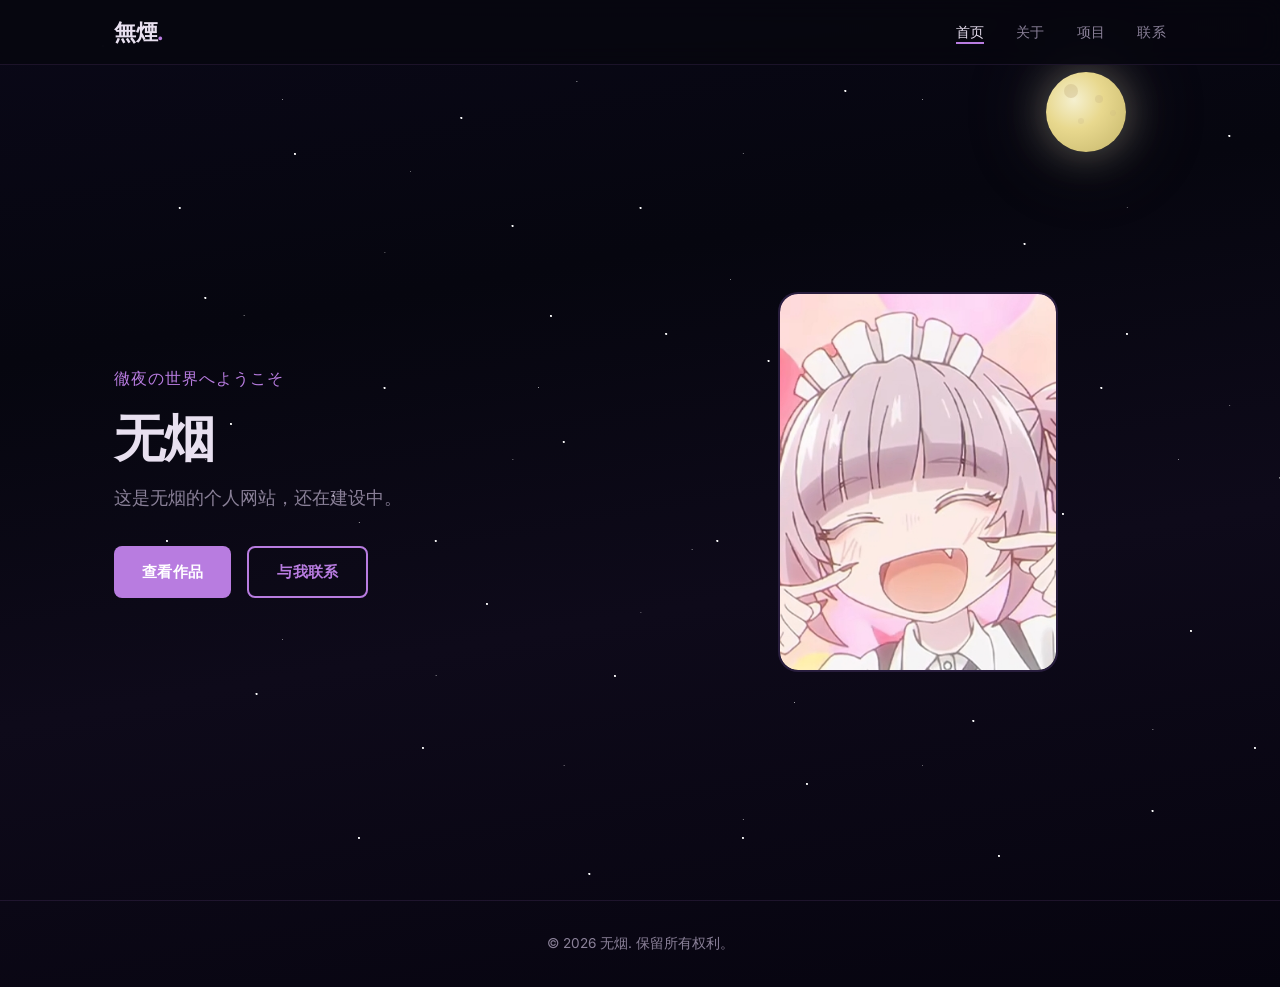
==== index.html @ 62977b9c "搭建个人作品集网站初始版本 四个页面：首页、关于、项目、联系。暗夜紫色调主题， 星空背景 + 月亮动画，七草荠角色展示，Formspree 联系表单， 响应式适配桌面/平板/手机。  Co-Autho" ====
<!DOCTYPE html>
<html lang="zh-CN">
<head>
  <meta charset="UTF-8">
  <meta name="viewport" content="width=device-width, initial-scale=1.0">
  <title>无烟 — 个人网站</title>
  <link rel="icon" type="image/svg+xml" href="img/favicon.svg">
  <link rel="stylesheet" href="css/style.css">
  <link rel="preconnect" href="https://fonts.googleapis.com">
  <link rel="preconnect" href="https://fonts.gstatic.com" crossorigin>
  <link href="https://fonts.googleapis.com/css2?family=Inter:wght@400;500;600;700;800&display=swap" rel="stylesheet">
</head>
<body>

  <!-- 夜空背景 -->
  <div class="night-sky">
    <div class="moon"></div>
    <div class="stars-layer stars-slow"></div>
    <div class="stars-layer stars-mid"></div>
    <div class="stars-layer stars-fast"></div>
  </div>

  <!-- 导航栏 -->
  <nav class="navbar">
    <div class="container">
      <a href="index.html" class="logo">無煙<span>.</span></a>

      <button class="menu-toggle" aria-label="切换菜单">
        <span></span><span></span><span></span>
      </button>

      <ul class="nav-links">
        <li><a href="index.html" class="active">首页</a></li>
        <li><a href="about.html">关于</a></li>
        <li><a href="projects.html">项目</a></li>
        <li><a href="contact.html">联系</a></li>
      </ul>
    </div>
  </nav>

  <!-- 首屏区域 -->
  <section class="hero">
    <div class="container">
      <div class="hero-content">
        <p class="hero-greeting">徹夜の世界へようこそ</p>
        <h1 class="hero-name">无烟</h1>
        <p class="hero-tagline">
          这是无烟的个人网站，还在建设中。
        </p>
        <div class="hero-actions">
          <a href="projects.html" class="btn btn-primary">查看作品</a>
          <a href="contact.html" class="btn btn-outline">与我联系</a>
        </div>
      </div>

      <div class="hero-visual">
        <div class="character-frame">
          <img src="img/qicaotupian.jpg" alt="七草荠" class="character-img">
          <div class="character-glow"></div>
        </div>
      </div>
    </div>
  </section>

  <footer>
    <p>&copy; 2026 无烟. 保留所有权利。</p>
  </footer>

  <script src="js/main.js"></script>
</body>
</html>
---- css/style.css ----
/* ===== CSS Custom Properties ===== */
:root {
  --bg-primary: #06060f;
  --bg-secondary: #0e0c1a;
  --bg-card: #131026;
  --accent: #b87ce0;
  --accent-secondary: #e071d3;
  --accent-glow: rgba(184, 124, 224, 0.25);
  --text-primary: #e8e0f0;
  --text-muted: #8a8098;
  --border: rgba(184, 124, 224, 0.12);
  --radius: 12px;
  --transition: 0.25s ease;
  --max-width: 1100px;
}

/* ===== Reset & Base ===== */
*,
*::before,
*::after {
  box-sizing: border-box;
  margin: 0;
  padding: 0;
}

html {
  scroll-behavior: smooth;
}

body {
  font-family: 'Inter', -apple-system, BlinkMacSystemFont, 'Segoe UI', Roboto, sans-serif;
  background: linear-gradient(170deg, #0a0818 0%, #06060f 30%, #0e0a1a 60%, #06040f 100%);
  color: var(--text-primary);
  line-height: 1.6;
  min-height: 100vh;
  animation: pageFadeIn 0.5s ease;
}

@keyframes pageFadeIn {
  from { opacity: 0; }
  to { opacity: 1; }
}

a {
  color: var(--accent);
  text-decoration: none;
  transition: color var(--transition);
}

a:hover {
  color: var(--accent-secondary);
}

img {
  max-width: 100%;
  display: block;
}

/* ===== Navigation ===== */
.navbar {
  position: fixed;
  top: 0;
  left: 0;
  right: 0;
  z-index: 100;
  background: rgba(6, 6, 15, 0.85);
  backdrop-filter: blur(12px);
  border-bottom: 1px solid var(--border);
}

.navbar .container {
  display: flex;
  align-items: center;
  justify-content: space-between;
  height: 64px;
  max-width: var(--max-width);
  margin: 0 auto;
  padding: 0 24px;
}

.logo {
  font-size: 1.4rem;
  font-weight: 700;
  color: var(--text-primary);
  letter-spacing: -0.5px;
}

.logo span {
  color: var(--accent);
}

.nav-links {
  display: flex;
  list-style: none;
  gap: 32px;
}

.nav-links a {
  color: var(--text-muted);
  font-size: 0.9rem;
  font-weight: 500;
  letter-spacing: 0.3px;
  position: relative;
  transition: color 0.2s ease;
}

.nav-links a:hover,
.nav-links a.active {
  color: var(--text-primary);
}

.nav-links a::after {
  content: '';
  position: absolute;
  bottom: -4px;
  left: 0;
  width: 0;
  height: 2px;
  background: var(--accent);
  transition: width 0.2s ease;
}

.nav-links a:hover::after,
.nav-links a.active::after {
  width: 100%;
}

/* Mobile menu toggle */
.menu-toggle {
  display: none;
  flex-direction: column;
  gap: 5px;
  cursor: pointer;
  background: none;
  border: none;
  padding: 4px;
}

.menu-toggle span {
  display: block;
  width: 24px;
  height: 2px;
  background: var(--text-primary);
  border-radius: 2px;
  transition: var(--transition);
}

/* ===== Container ===== */
.container {
  max-width: var(--max-width);
  margin: 0 auto;
  padding: 0 24px;
}

/* ===== Night Sky Background ===== */
.night-sky {
  position: fixed;
  inset: 0;
  pointer-events: none;
  z-index: 0;
  overflow: hidden;
}

/* Moon */
.moon {
  position: absolute;
  top: 8%;
  right: 12%;
  width: 80px;
  height: 80px;
  border-radius: 50%;
  background: radial-gradient(circle at 35% 35%, #f5f0d0, #e8d88e 40%, #c4b56a 100%);
  box-shadow:
    0 0 40px rgba(245, 240, 208, 0.3),
    0 0 80px rgba(245, 240, 208, 0.15),
    0 0 120px rgba(200, 180, 120, 0.1);
  animation: moonPulse 4s ease-in-out infinite;
}

.moon::before {
  content: '';
  position: absolute;
  top: 12px;
  left: 18px;
  width: 14px;
  height: 14px;
  border-radius: 50%;
  background: rgba(200, 180, 130, 0.4);
  box-shadow:
    28px 8px 0 -3px rgba(200, 180, 130, 0.3),
    42px 22px 0 -4px rgba(200, 180, 130, 0.2),
    10px 30px 0 -4px rgba(200, 180, 130, 0.25);
}

/* Star Layers */
.stars-layer {
  position: absolute;
  inset: 0;
}

.stars-slow {
  --star-size: 1.5px;
  --star-count: 60;
  animation: twinkleSlow 3s ease-in-out infinite;
}

.stars-mid {
  --star-size: 1px;
  --star-count: 80;
  animation: twinkleMid 2s ease-in-out infinite;
}

.stars-fast {
  --star-size: 1px;
  --star-count: 50;
  animation: twinkleFast 1.5s ease-in-out infinite;
}

.stars-layer::before {
  content: '';
  position: absolute;
  width: var(--star-size);
  height: var(--star-size);
  border-radius: 50%;
  background: white;
  top: 5%;
  left: 8%;
  box-shadow:
    15vw 12vh 0 white,
    28vw 8vh 0 white,
    42vw 18vh 0 white,
    58vw 5vh 0 white,
    72vw 22vh 0 white,
    88vw 10vh 0 white,
    8vw 28vh 0 white,
    22vw 38vh 0 white,
    35vw 30vh 0 white,
    52vw 35vh 0 white,
    65vw 45vh 0 white,
    80vw 32vh 0 white,
    92vw 48vh 0 white,
    5vw 55vh 0 white,
    18vw 50vh 0 white,
    30vw 62vh 0 white,
    48vw 55vh 0 white,
    60vw 68vh 0 white,
    75vw 52vh 0 white,
    85vw 65vh 0 white,
    95vw 58vh 0 white,
    12vw 72vh 0 white,
    25vw 78vh 0 white,
    40vw 70vh 0 white,
    55vw 82vh 0 white,
    68vw 75vh 0 white,
    82vw 85vh 0 white,
    90vw 78vh 0 white,
    20vw 88vh 0 white,
    38vw 92vh 0 white,
    50vw 88vh 0 white,
    70vw 90vh 0 white,
    6vw 18vh 0 white,
    32vw 20vh 0 white,
    44vw 32vh 0 white,
    62vw 28vh 0 white,
    78vw 38vh 0 white,
    10vw 42vh 0 white,
    26vw 55vh 0 white,
    36vw 44vh 0 white;
}

.stars-mid::before {
  top: 3%;
  left: 12%;
  box-shadow:
    10vw 8vh 0 rgba(255,255,255,0.7),
    20vw 16vh 0 rgba(255,255,255,0.5),
    33vw 6vh 0 rgba(255,255,255,0.8),
    46vw 14vh 0 rgba(255,255,255,0.6),
    60vw 8vh 0 rgba(255,255,255,0.7),
    76vw 20vh 0 rgba(255,255,255,0.5),
    90vw 6vh 0 rgba(255,255,255,0.6),
    7vw 32vh 0 rgba(255,255,255,0.7),
    18vw 25vh 0 rgba(255,255,255,0.5),
    30vw 40vh 0 rgba(255,255,255,0.8),
    45vw 28vh 0 rgba(255,255,255,0.6),
    56vw 38vh 0 rgba(255,255,255,0.7),
    70vw 30vh 0 rgba(255,255,255,0.5),
    84vw 42vh 0 rgba(255,255,255,0.6),
    94vw 28vh 0 rgba(255,255,255,0.7),
    4vw 48vh 0 rgba(255,255,255,0.5),
    16vw 55vh 0 rgba(255,255,255,0.8),
    28vw 48vh 0 rgba(255,255,255,0.6),
    42vw 58vh 0 rgba(255,255,255,0.7),
    54vw 50vh 0 rgba(255,255,255,0.5),
    68vw 60vh 0 rgba(255,255,255,0.6),
    80vw 48vh 0 rgba(255,255,255,0.7),
    92vw 58vh 0 rgba(255,255,255,0.5),
    10vw 68vh 0 rgba(255,255,255,0.6),
    22vw 72vh 0 rgba(255,255,255,0.7),
    38vw 65vh 0 rgba(255,255,255,0.5),
    50vw 75vh 0 rgba(255,255,255,0.8),
    64vw 68vh 0 rgba(255,255,255,0.6),
    78vw 78vh 0 rgba(255,255,255,0.7),
    88vw 70vh 0 rgba(255,255,255,0.5),
    32vw 82vh 0 rgba(255,255,255,0.6),
    46vw 88vh 0 rgba(255,255,255,0.7),
    60vw 82vh 0 rgba(255,255,255,0.5);
}

/* Star Twinkle Animations */
@keyframes twinkleSlow {
  0%, 100% { opacity: 0.7; }
  50% { opacity: 1; }
}

@keyframes twinkleMid {
  0%, 100% { opacity: 0.5; }
  25% { opacity: 0.9; }
  75% { opacity: 0.4; }
}

@keyframes twinkleFast {
  0%, 100% { opacity: 0.6; }
  33% { opacity: 1; }
  66% { opacity: 0.3; }
}

@keyframes moonPulse {
  0%, 100% { box-shadow: 0 0 40px rgba(245, 240, 208, 0.3), 0 0 80px rgba(245, 240, 208, 0.15), 0 0 120px rgba(200, 180, 120, 0.1); }
  50% { box-shadow: 0 0 55px rgba(245, 240, 208, 0.4), 0 0 100px rgba(245, 240, 208, 0.22), 0 0 140px rgba(200, 180, 120, 0.15); }
}

/* ===== Hero Section ===== */
.hero {
  min-height: 100vh;
  display: flex;
  align-items: center;
  padding-top: 64px;
  position: relative;
  z-index: 1;
}

.hero .container {
  display: grid;
  grid-template-columns: 1fr 1fr;
  gap: 60px;
  align-items: center;
  width: 100%;
}

.hero-content {
  animation: fadeInUp 0.8s ease;
}

.hero-greeting {
  font-size: 1rem;
  color: var(--accent);
  font-weight: 500;
  letter-spacing: 1px;
  margin-bottom: 16px;
  text-transform: uppercase;
}

.hero-name {
  font-size: 3.2rem;
  font-weight: 800;
  line-height: 1.15;
  margin-bottom: 16px;
  letter-spacing: -1px;
}

.hero-name span {
  display: block;
  color: var(--accent);
}

.hero-tagline {
  font-size: 1.15rem;
  color: var(--text-muted);
  max-width: 460px;
  margin-bottom: 32px;
  line-height: 1.7;
}

.hero-actions {
  display: flex;
  gap: 16px;
  flex-wrap: wrap;
}

.btn {
  display: inline-flex;
  align-items: center;
  justify-content: center;
  padding: 12px 28px;
  border-radius: 8px;
  font-size: 0.95rem;
  font-weight: 600;
  letter-spacing: 0.3px;
  cursor: pointer;
  border: none;
  transition: all var(--transition);
}

.btn-primary {
  background: var(--accent);
  color: #fff;
}

.btn-primary:hover {
  background: #9e5fc7;
  color: #fff;
  transform: translateY(-1px);
  box-shadow: 0 4px 20px rgba(184, 124, 224, 0.35);
}

.btn-outline {
  background: transparent;
  color: var(--accent);
  border: 2px solid var(--accent);
}

.btn-outline:hover {
  background: rgba(184, 124, 224, 0.08);
  color: var(--accent);
  transform: translateY(-1px);
}

/* Photo placeholder (sub-pages) */
.hero-visual {
  display: flex;
  justify-content: center;
  align-items: center;
  animation: fadeInUp 0.8s ease 0.15s both;
}

.photo-placeholder {
  width: 300px;
  height: 300px;
  border-radius: 50%;
  background: var(--bg-card);
  border: 3px solid var(--border);
  display: flex;
  align-items: center;
  justify-content: center;
  position: relative;
  overflow: hidden;
}

.photo-placeholder::before {
  content: '';
  position: absolute;
  inset: -4px;
  border-radius: 50%;
  background: conic-gradient(var(--accent), var(--accent-secondary), var(--accent));
  opacity: 0.3;
  filter: blur(20px);
}

.photo-placeholder .placeholder-icon {
  position: relative;
  z-index: 1;
  font-size: 5rem;
  color: var(--text-muted);
  opacity: 0.5;
}

/* Character Frame */
.character-frame {
  position: relative;
  width: 280px;
  height: 380px;
  border-radius: 20px;
  background: var(--bg-card);
  border: 2px solid var(--border);
  overflow: hidden;
  display: flex;
  align-items: center;
  justify-content: center;
}

.character-frame::before {
  content: '';
  position: absolute;
  inset: -2px;
  border-radius: 22px;
  background: linear-gradient(180deg, var(--accent), var(--accent-secondary), transparent 70%);
  opacity: 0.3;
  z-index: 0;
}

.character-placeholder {
  position: relative;
  z-index: 1;
  text-align: center;
  display: flex;
  flex-direction: column;
  align-items: center;
  gap: 8px;
}

.character-placeholder span {
  font-size: 1.6rem;
  font-weight: 700;
  color: var(--text-primary);
  letter-spacing: 2px;
}

.character-placeholder small {
  font-size: 0.8rem;
  color: var(--text-muted);
  letter-spacing: 1px;
  font-weight: 400;
}

.character-img {
  position: relative;
  z-index: 1;
  width: 100%;
  height: 100%;
  object-fit: cover;
  border-radius: 18px;
  display: block;
}

.character-glow {
  position: absolute;
  bottom: -30px;
  left: 50%;
  transform: translateX(-50%);
  width: 200px;
  height: 60px;
  background: radial-gradient(ellipse, rgba(224, 113, 211, 0.2), transparent);
  filter: blur(8px);
}

/* ===== About Page ===== */
.about-grid {
  display: grid;
  grid-template-columns: 1fr 1fr;
  gap: 48px;
  align-items: start;
}

.about-text {
  color: var(--text-muted);
  font-size: 1.15rem;
  line-height: 1.9;
}

.about-skills-title {
  font-size: 1.2rem;
  margin-bottom: 20px;
  color: var(--accent);
}

.skills-list {
  display: flex;
  flex-wrap: wrap;
  gap: 10px;
}

/* ===== Section Styles (shared) ===== */
.page-section {
  padding: 100px 0;
  min-height: calc(100vh - 64px);
  display: flex;
  align-items: center;
}

.section-title {
  font-size: 2rem;
  font-weight: 700;
  margin-bottom: 12px;
  letter-spacing: -0.5px;
}

.section-line {
  width: 60px;
  height: 3px;
  background: var(--accent);
  border-radius: 2px;
  margin-bottom: 40px;
}

/* ===== Skill Tags ===== */
.skill-tag {
  display: inline-block;
  padding: 6px 16px;
  background: var(--bg-card);
  border: 1px solid var(--border);
  border-radius: 20px;
  font-size: 0.85rem;
  color: var(--text-muted);
  transition: all var(--transition);
}

.skill-tag:hover {
  border-color: var(--accent);
  color: var(--accent);
}

/* ===== Projects Grid ===== */
.projects-grid {
  display: grid;
  grid-template-columns: repeat(3, 1fr);
  gap: 28px;
}

.project-card {
  background: var(--bg-card);
  border: 1px solid var(--border);
  border-radius: var(--radius);
  overflow: hidden;
  transition: transform 0.2s ease, box-shadow 0.2s ease, border-color 0.2s ease;
  display: flex;
  flex-direction: column;
}

.project-card:hover {
  border-color: var(--accent);
  transform: translateY(-6px);
  box-shadow: 0 12px 40px rgba(184, 124, 224, 0.15);
}

.project-image {
  height: 200px;
  background: linear-gradient(145deg, var(--bg-secondary), var(--bg-card));
  display: flex;
  align-items: center;
  justify-content: center;
}

.project-placeholder {
  font-size: 3.5rem;
  opacity: 0.6;
  transition: transform var(--transition);
}

.project-card:hover .project-placeholder {
  transform: scale(1.1);
}

.project-img {
  width: 100%;
  height: 100%;
  object-fit: contain;
  padding: 24px;
}

.project-info {
  padding: 24px;
  display: flex;
  flex-direction: column;
  flex: 1;
}

.project-category {
  display: inline-block;
  font-size: 0.75rem;
  font-weight: 600;
  letter-spacing: 1.5px;
  text-transform: uppercase;
  color: var(--accent);
  margin-bottom: 10px;
}

.project-title {
  font-size: 1.25rem;
  font-weight: 600;
  margin-bottom: 10px;
}

.project-desc {
  color: var(--text-muted);
  font-size: 0.92rem;
  line-height: 1.7;
  margin-bottom: 16px;
}

.project-tags {
  display: flex;
  flex-wrap: wrap;
  gap: 8px;
  margin-bottom: 20px;
}

.project-tags span {
  font-size: 0.78rem;
  padding: 4px 10px;
  background: rgba(184, 124, 224, 0.1);
  color: var(--accent);
  border-radius: 4px;
}

.project-links {
  display: flex;
  align-items: center;
  gap: 12px;
  margin-top: auto;
  padding-top: 8px;
  flex-wrap: wrap;
}

/* ===== Contact Form ===== */
.contact-intro {
  color: var(--text-muted);
  font-size: 1.05rem;
  max-width: 520px;
  margin-bottom: 40px;
}

.contact-form {
  max-width: 600px;
}

.form-row {
  display: grid;
  grid-template-columns: 1fr 1fr;
  gap: 20px;
}

.form-group {
  margin-bottom: 24px;
}

.form-group label {
  display: block;
  font-size: 0.9rem;
  font-weight: 500;
  margin-bottom: 8px;
  color: var(--text-muted);
}

.form-group input,
.form-group textarea {
  width: 100%;
  padding: 12px 16px;
  background: var(--bg-card);
  border: 1px solid var(--border);
  border-radius: 8px;
  color: var(--text-primary);
  font-family: inherit;
  font-size: 0.95rem;
  transition: border-color var(--transition);
  outline: none;
}

.form-group input:focus,
.form-group textarea:focus {
  border-color: var(--accent);
}

.form-group input::placeholder,
.form-group textarea::placeholder {
  color: rgba(138, 128, 152, 0.5);
}

/* Contact Links */
.contact-links {
  margin-top: 48px;
  display: flex;
  gap: 28px;
  flex-wrap: wrap;
}

.contact-link {
  display: flex;
  align-items: center;
  gap: 10px;
  color: var(--text-muted);
  font-size: 0.95rem;
  padding: 10px 18px;
  background: var(--bg-card);
  border: 1px solid var(--border);
  border-radius: 8px;
  transition: all var(--transition);
  word-break: break-all;
}

.contact-link:hover {
  color: var(--accent);
  border-color: var(--accent);
  background: rgba(184, 124, 224, 0.05);
}

.contact-icon {
  font-size: 1.1rem;
}

/* Form Status */
.form-status {
  min-height: 22px;
  margin-bottom: 16px;
  font-size: 0.9rem;
  font-weight: 500;
}

.form-status.success {
  color: #6ee07e;
}

.form-status.error {
  color: #e0716e;
}

/* ===== Footer ===== */
footer {
  position: relative;
  z-index: 1;
  text-align: center;
  padding: 32px 24px;
  border-top: 1px solid var(--border);
  color: var(--text-muted);
  font-size: 0.85rem;
}

/* ===== Animations ===== */
@keyframes fadeInUp {
  from {
    opacity: 0;
    transform: translateY(24px);
  }
  to {
    opacity: 1;
    transform: translateY(0);
  }
}

/* ===== Responsive ===== */
@media (max-width: 1024px) {
  .projects-grid {
    grid-template-columns: repeat(2, 1fr);
  }
}

@media (max-width: 768px) {
  .page-section {
    padding: 80px 0;
    align-items: flex-start;
  }

  .section-title {
    font-size: 1.6rem;
  }

  .hero .container {
    grid-template-columns: 1fr;
    text-align: center;
    gap: 40px;
  }

  .hero-visual {
    order: -1;
  }

  .photo-placeholder,
  .character-frame {
    width: 200px;
    height: 260px;
  }

  .hero-greeting {
    font-size: 0.85rem;
  }

  .hero-name {
    font-size: 2.4rem;
  }

  .hero-tagline {
    margin: 0 auto 32px;
    font-size: 1rem;
  }

  .hero-actions {
    justify-content: center;
  }

  .project-links .btn-outline {
    padding: 8px 14px;
    font-size: 0.8rem;
  }

  .about-grid {
    grid-template-columns: 1fr;
    gap: 36px;
  }

  .about-text {
    font-size: 1.05rem;
  }

  .projects-grid {
    grid-template-columns: 1fr;
  }

  .moon {
    width: 50px;
    height: 50px;
    top: 6%;
    right: 8%;
  }

  .nav-links {
    position: fixed;
    top: 64px;
    left: 0;
    right: 0;
    background: rgba(6, 6, 15, 0.95);
    backdrop-filter: blur(12px);
    flex-direction: column;
    align-items: center;
    gap: 0;
    padding: 24px 0;
    border-bottom: 1px solid var(--border);
    transform: translateY(-100%);
    opacity: 0;
    pointer-events: none;
    transition: all 0.3s ease;
  }

  .nav-links.open {
    transform: translateY(0);
    opacity: 1;
    pointer-events: auto;
  }

  .nav-links li {
    width: 100%;
    text-align: center;
  }

  .nav-links a {
    display: block;
    padding: 14px 0;
    font-size: 1.05rem;
  }

  .menu-toggle {
    display: flex;
  }
}

@media (max-width: 480px) {
  .page-section {
    padding: 60px 0;
  }

  .hero-greeting {
    font-size: 0.75rem;
    letter-spacing: 0.5px;
  }

  .hero-name {
    font-size: 1.7rem;
  }

  .hero-tagline {
    font-size: 0.9rem;
  }

  .hero-actions {
    flex-direction: column;
  }

  .btn {
    width: 100%;
  }

  .character-frame {
    width: 180px;
    height: 240px;
  }

  .project-links {
    flex-direction: column;
    align-items: flex-start;
    gap: 10px;
  }

  .project-links .btn-outline {
    width: 100%;
    text-align: center;
  }

  .form-row {
    grid-template-columns: 1fr;
  }

  .contact-links {
    flex-direction: column;
    gap: 12px;
  }

  .contact-link {
    width: 100%;
    justify-content: center;
    font-size: 0.85rem;
  }

  .contact-intro {
    font-size: 0.95rem;
  }

  .moon {
    width: 36px;
    height: 36px;
    top: 5%;
    right: 6%;
  }
}
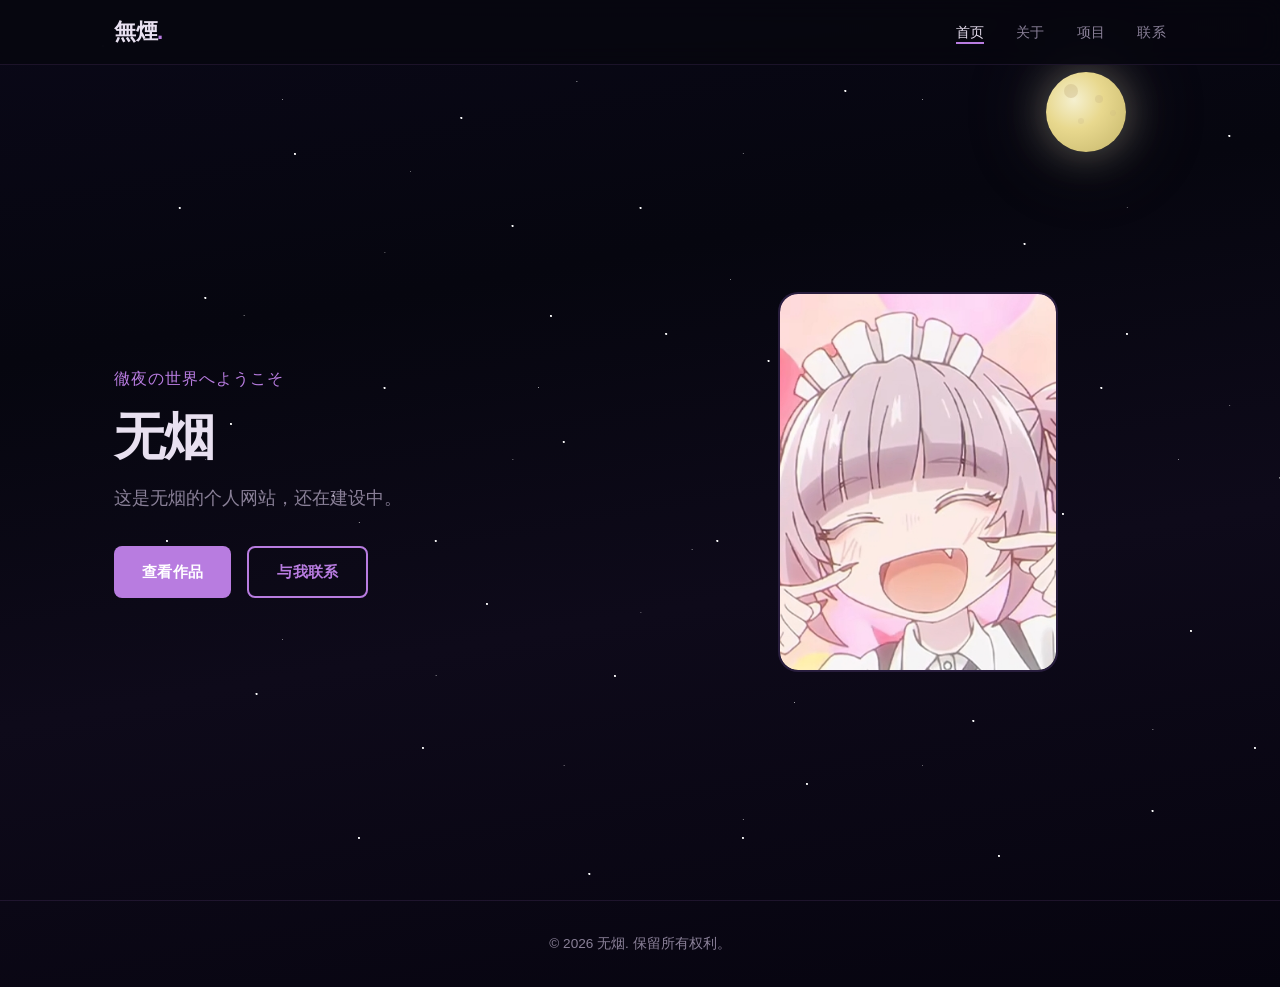
==== commit 5d9f6328: "移除 Google Fonts 依赖，改用系统字体 fonts.googleapis.com 在国内网络环境下无法访问， 导致移动流量访问时页面 UI 无法正常渲染。  Co-Authored-By:" ====
--- a/index.html
+++ b/index.html
@@ -6,9 +6,7 @@
   <title>无烟 — 个人网站</title>
   <link rel="icon" type="image/svg+xml" href="img/favicon.svg">
   <link rel="stylesheet" href="css/style.css">
-  <link rel="preconnect" href="https://fonts.googleapis.com">
-  <link rel="preconnect" href="https://fonts.gstatic.com" crossorigin>
-  <link href="https://fonts.googleapis.com/css2?family=Inter:wght@400;500;600;700;800&display=swap" rel="stylesheet">
+
 </head>
 <body>
 
--- a/css/style.css
+++ b/css/style.css
@@ -28,7 +28,7 @@
 }
 
 body {
-  font-family: 'Inter', -apple-system, BlinkMacSystemFont, 'Segoe UI', Roboto, sans-serif;
+  font-family: -apple-system, BlinkMacSystemFont, 'Segoe UI', 'PingFang SC', 'Microsoft YaHei', sans-serif;
   background: linear-gradient(170deg, #0a0818 0%, #06060f 30%, #0e0a1a 60%, #06040f 100%);
   color: var(--text-primary);
   line-height: 1.6;
